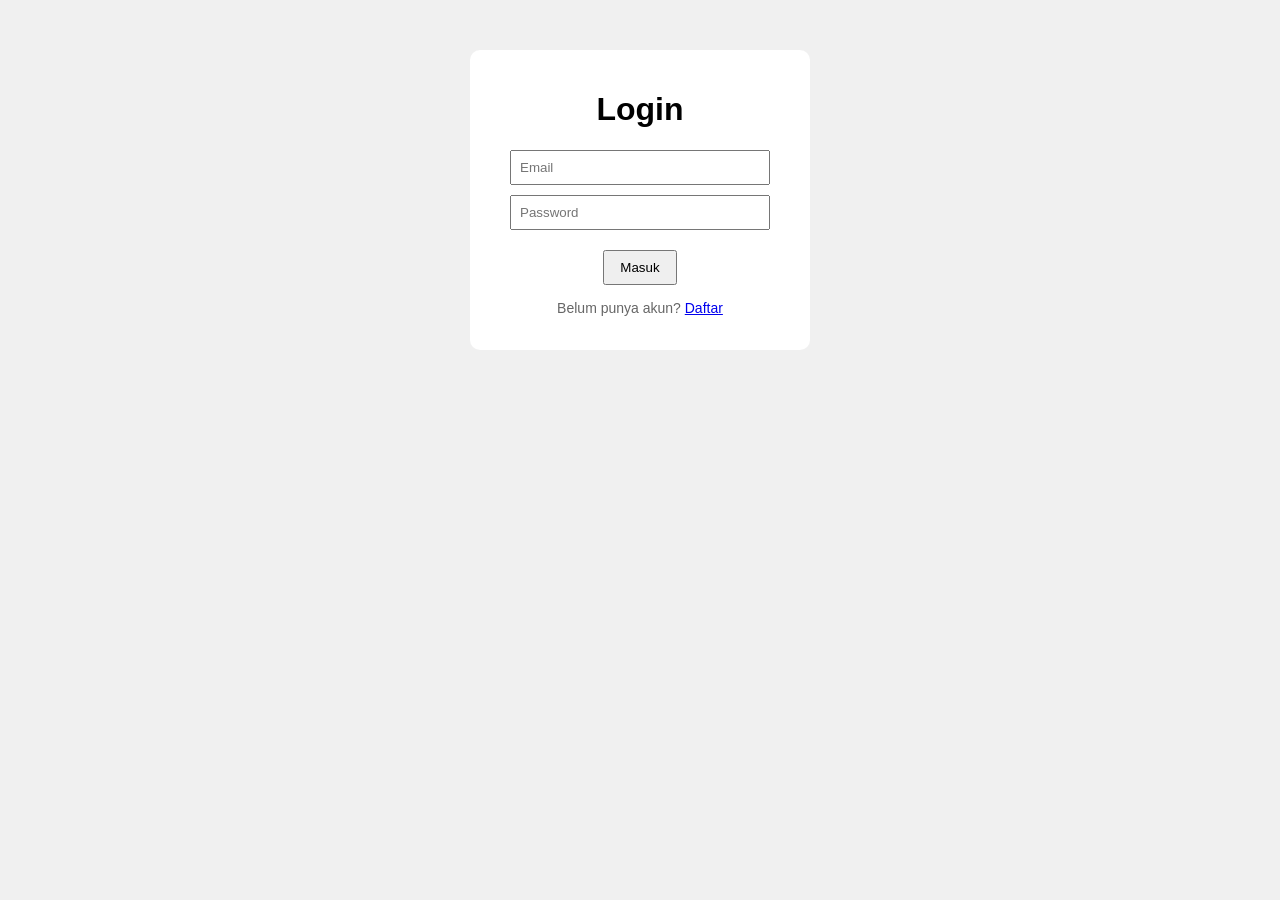
==== index2.html @ 3b6d0218 "update" ====
<!DOCTYPE html>
<html lang="id">
<head>
    <meta charset="UTF-8">
    <meta name="viewport" content="width=device-width, initial-scale=1.0">
    <title>Login</title>
    <link rel="stylesheet" href="style.css">
</head>
<body>
    <div class="container">
        <h1>Login</h1>
        <form action="dashboard.html">
            <input type="email" placeholder="Email" required>
            <input type="password" placeholder="Password" required>
            <button type="submit" class="btn">Masuk</button>
        </form>
        <p style="text-align:center; margin-top:15px; font-size:14px; color:#666;">
            Belum punya akun? <a href="#">Daftar</a>
        </p>
    </div>
</body>
</html>
---- style.css ----
body {
  font-family: Arial;
  background: #f0f0f0;
  text-align: center;
}

.container {
  background: white;
  padding: 20px;
  margin: 50px auto;
  width: 300px;
  border-radius: 10px;
}

input {
  display: block;
  margin: 10px auto;
  padding: 8px;
  width: 80%;
}

button {
  padding: 8px 15px;
  margin-top: 10px;
  cursor: pointer;
}

li {
  list-style: none;
  margin: 10px;
  background: #eee;
  padding: 8px;
}
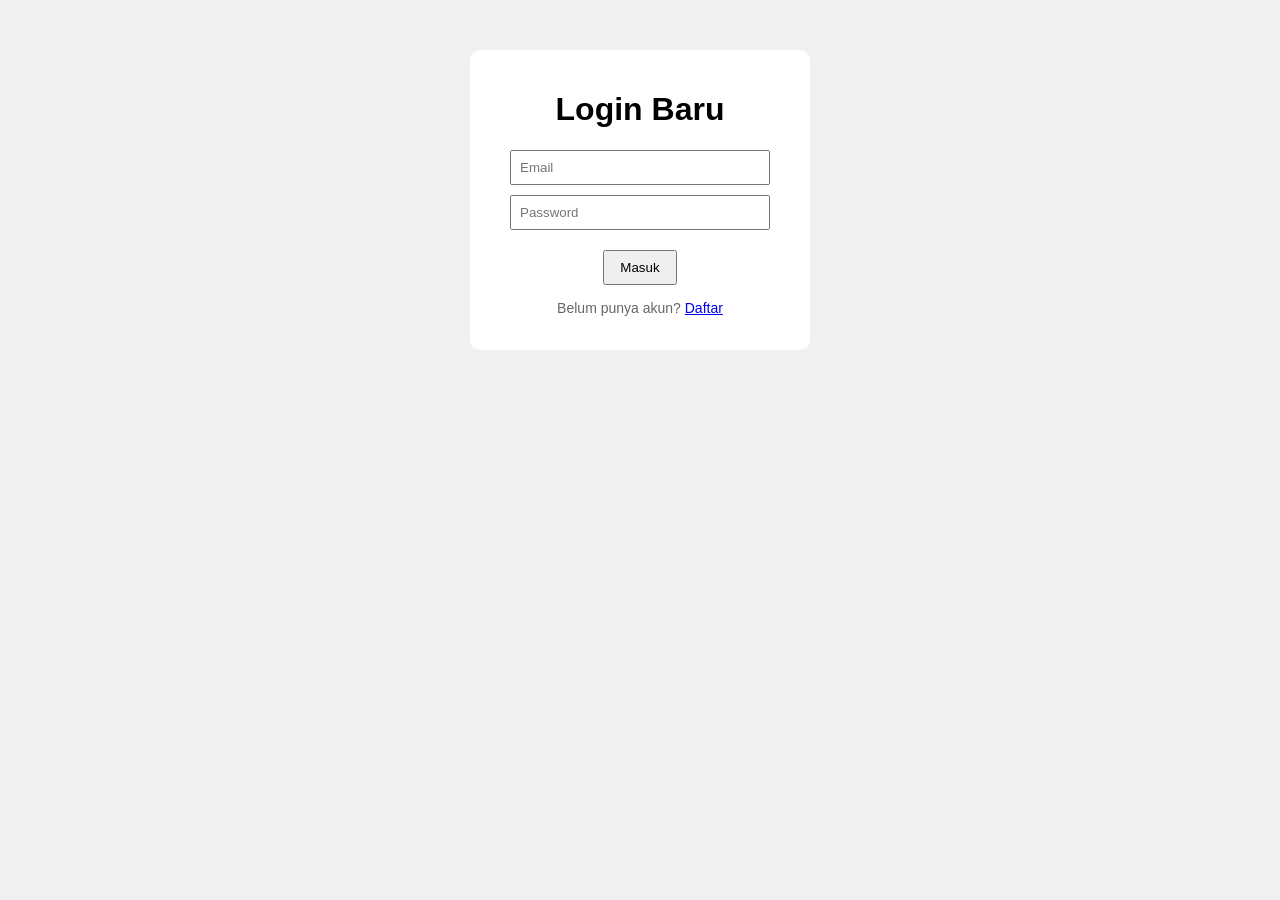
==== commit c10fd431: "pengubahan index2" ====
--- a/index2.html
+++ b/index2.html
@@ -8,7 +8,7 @@
 </head>
 <body>
     <div class="container">
-        <h1>Login</h1>
+        <h1>Login Baru</h1>
         <form action="dashboard.html">
             <input type="email" placeholder="Email" required>
             <input type="password" placeholder="Password" required>
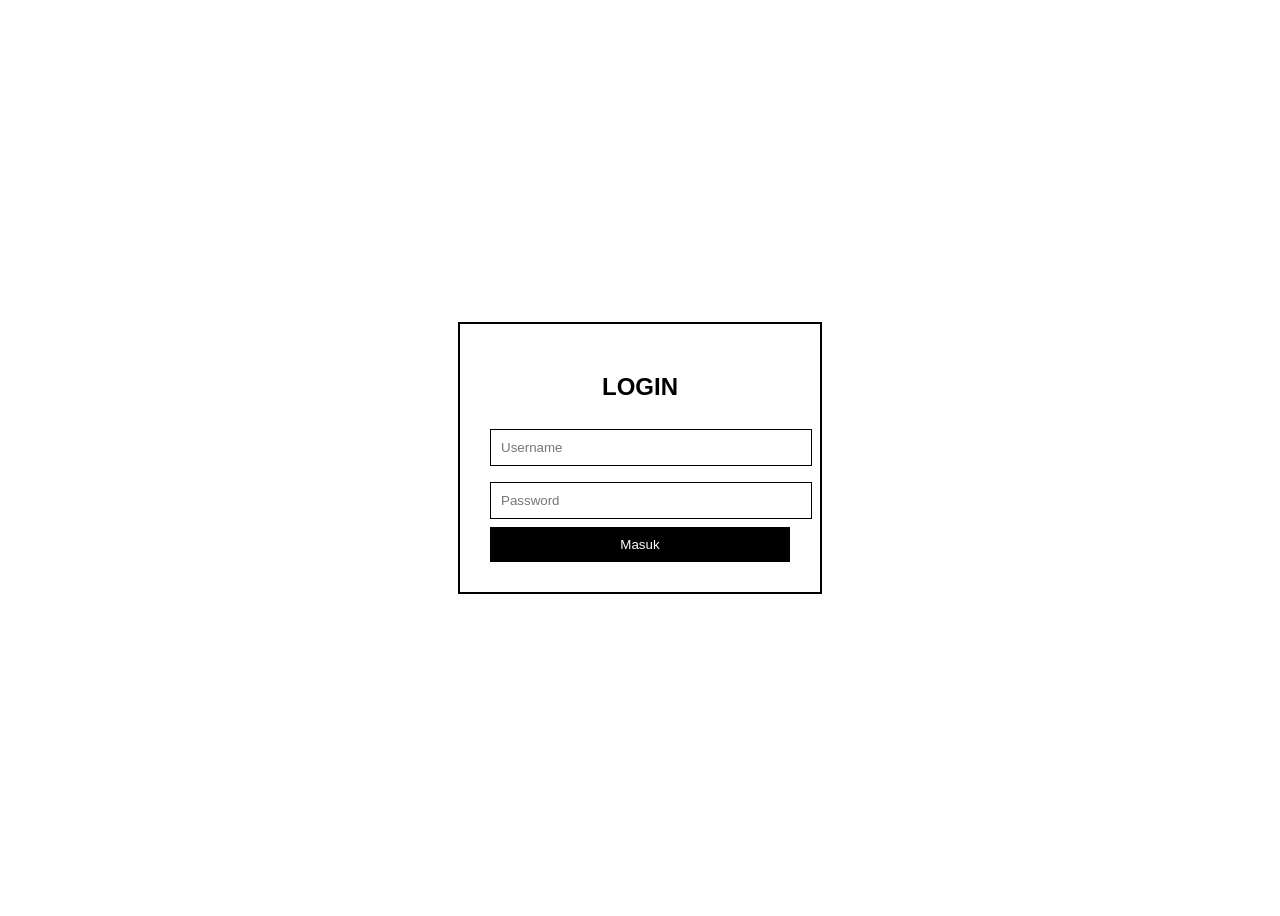
==== commit 999499f2: "login" ====
--- a/index2.html
+++ b/index2.html
@@ -2,21 +2,62 @@
 <html lang="id">
 <head>
     <meta charset="UTF-8">
-    <meta name="viewport" content="width=device-width, initial-scale=1.0">
-    <title>Login</title>
-    <link rel="stylesheet" href="style.css">
+    <title>Login - To Do List</title>
+    <style>
+        body {
+            font-family: Arial, sans-serif;
+            background: #ffffff;
+            display: flex;
+            justify-content: center;
+            align-items: center;
+            height: 100vh;
+        }
+
+        .login-box {
+            border: 2px solid black;
+            padding: 30px;
+            width: 300px;
+            text-align: center;
+        }
+
+        h2 {
+            margin-bottom: 20px;
+            color: black;
+        }
+
+        input {
+            width: 100%;
+            padding: 10px;
+            margin: 8px 0;
+            border: 1px solid black;
+        }
+
+        button {
+            width: 100%;
+            padding: 10px;
+            background: black;
+            color: white;
+            border: none;
+            cursor: pointer;
+        }
+
+        button:hover {
+            background: #333;
+        }
+    </style>
 </head>
 <body>
-    <div class="container">
-        <h1>Login Baru</h1>
-        <form action="dashboard.html">
-            <input type="email" placeholder="Email" required>
-            <input type="password" placeholder="Password" required>
-            <button type="submit" class="btn">Masuk</button>
-        </form>
-        <p style="text-align:center; margin-top:15px; font-size:14px; color:#666;">
-            Belum punya akun? <a href="#">Daftar</a>
-        </p>
-    </div>
+
+<div class="login-box">
+    <h2>LOGIN</h2>
+
+    <form action="dashboard.html">
+        <input type="text" placeholder="Username" required>
+        <input type="password" placeholder="Password" required>
+
+        <button type="submit">Masuk</button>
+    </form>
+</div>
+
 </body>
 </html>
